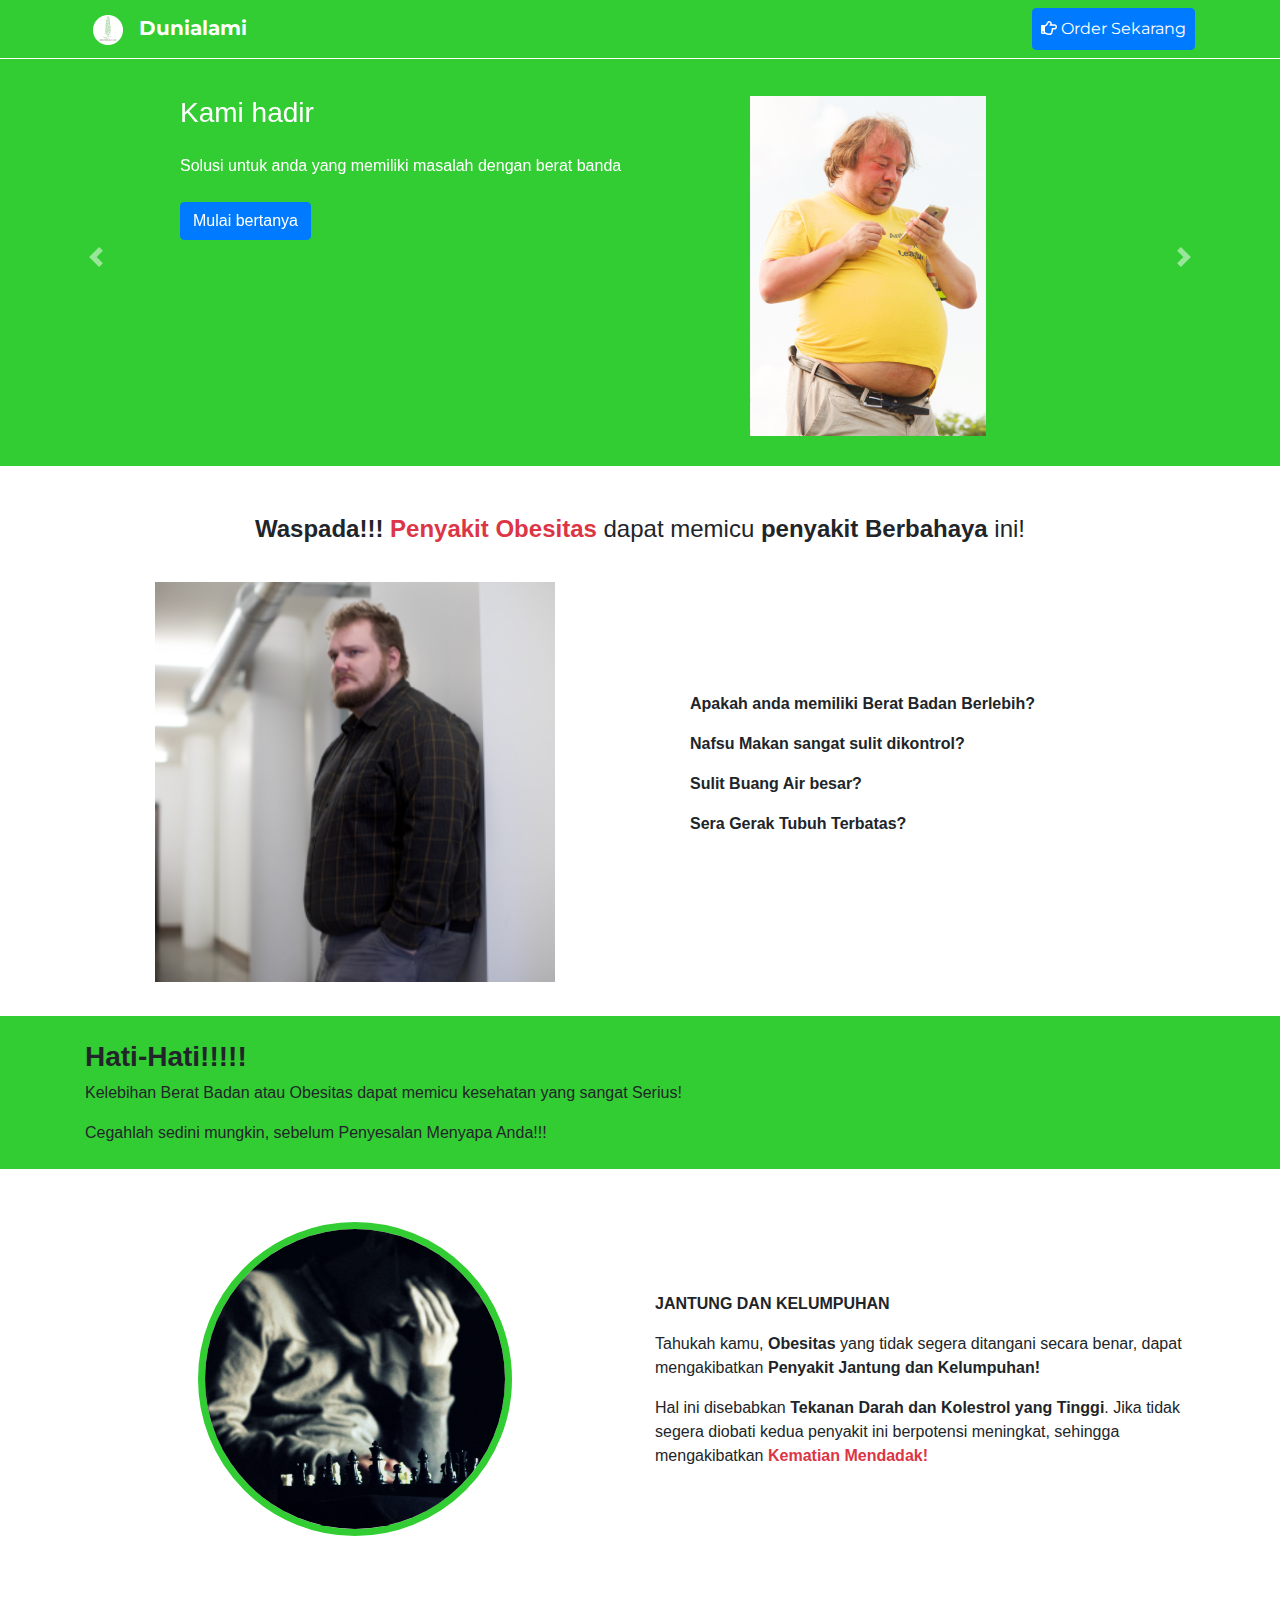
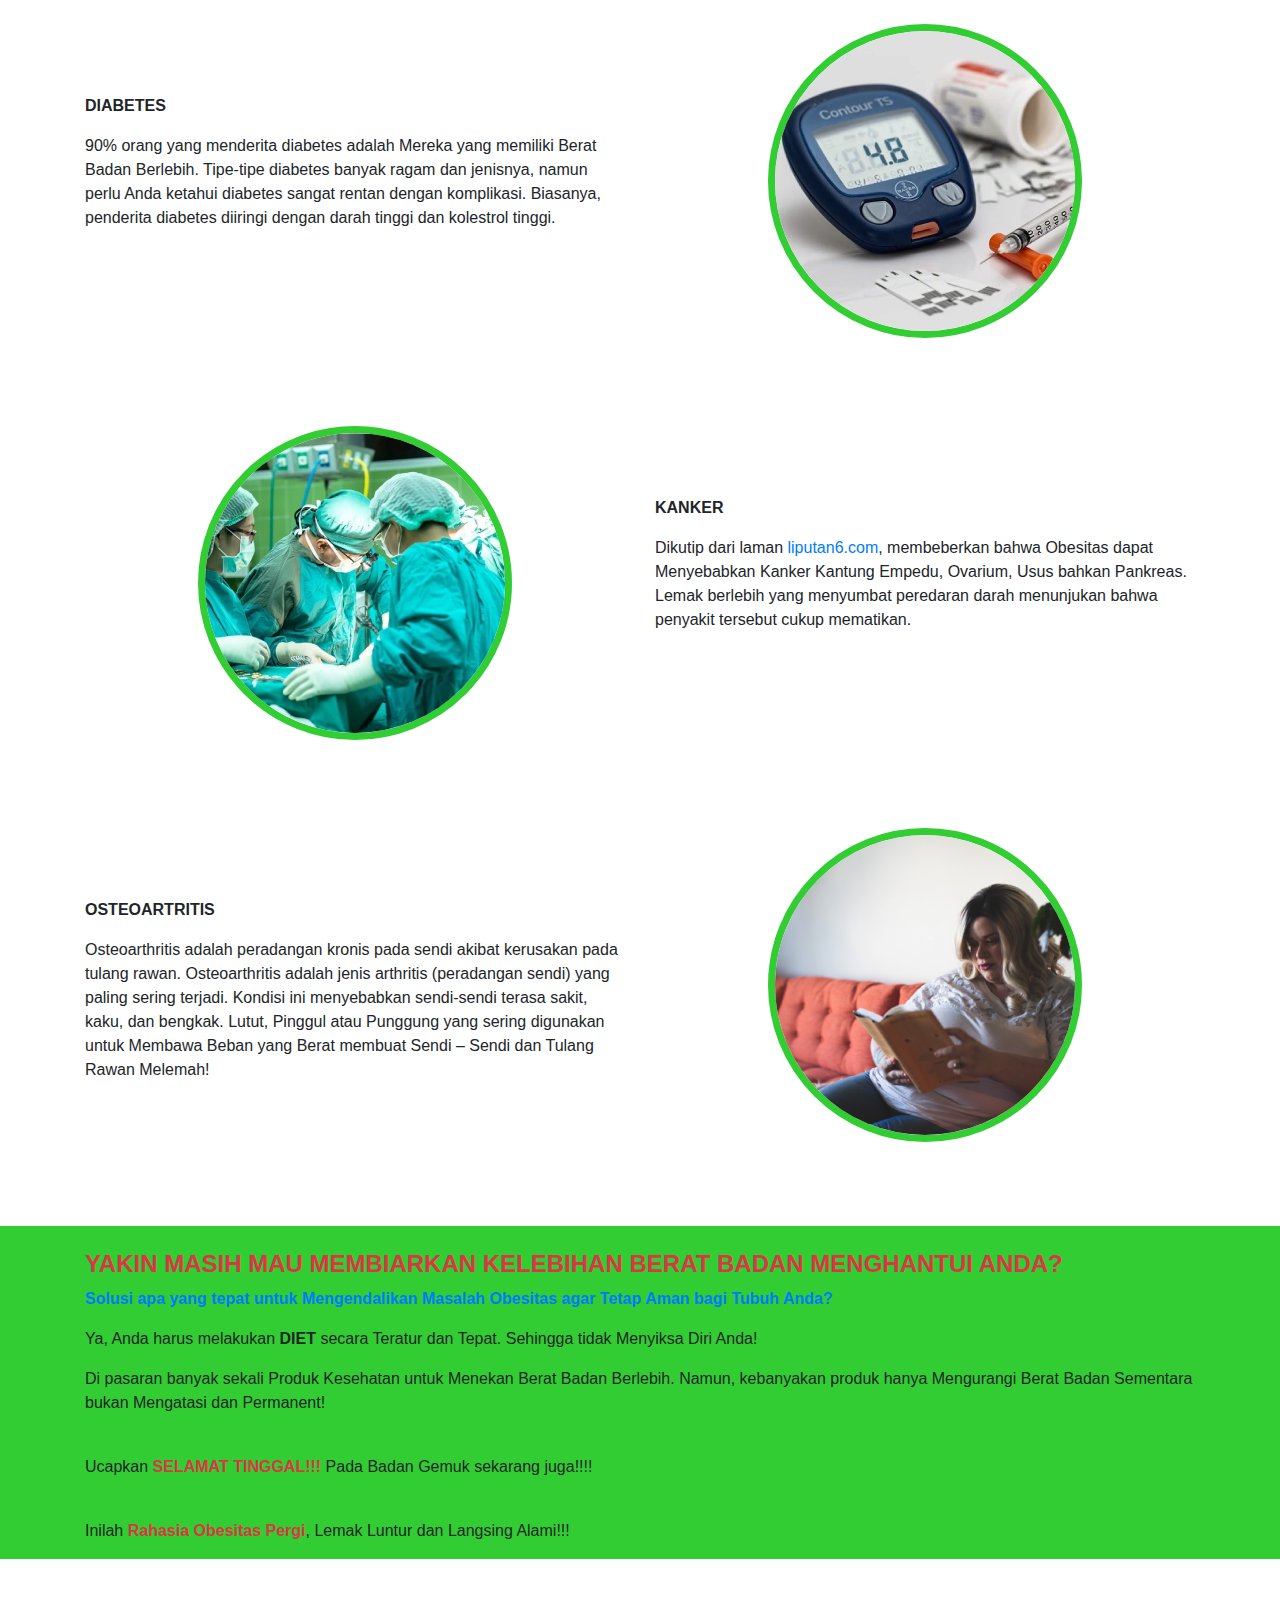
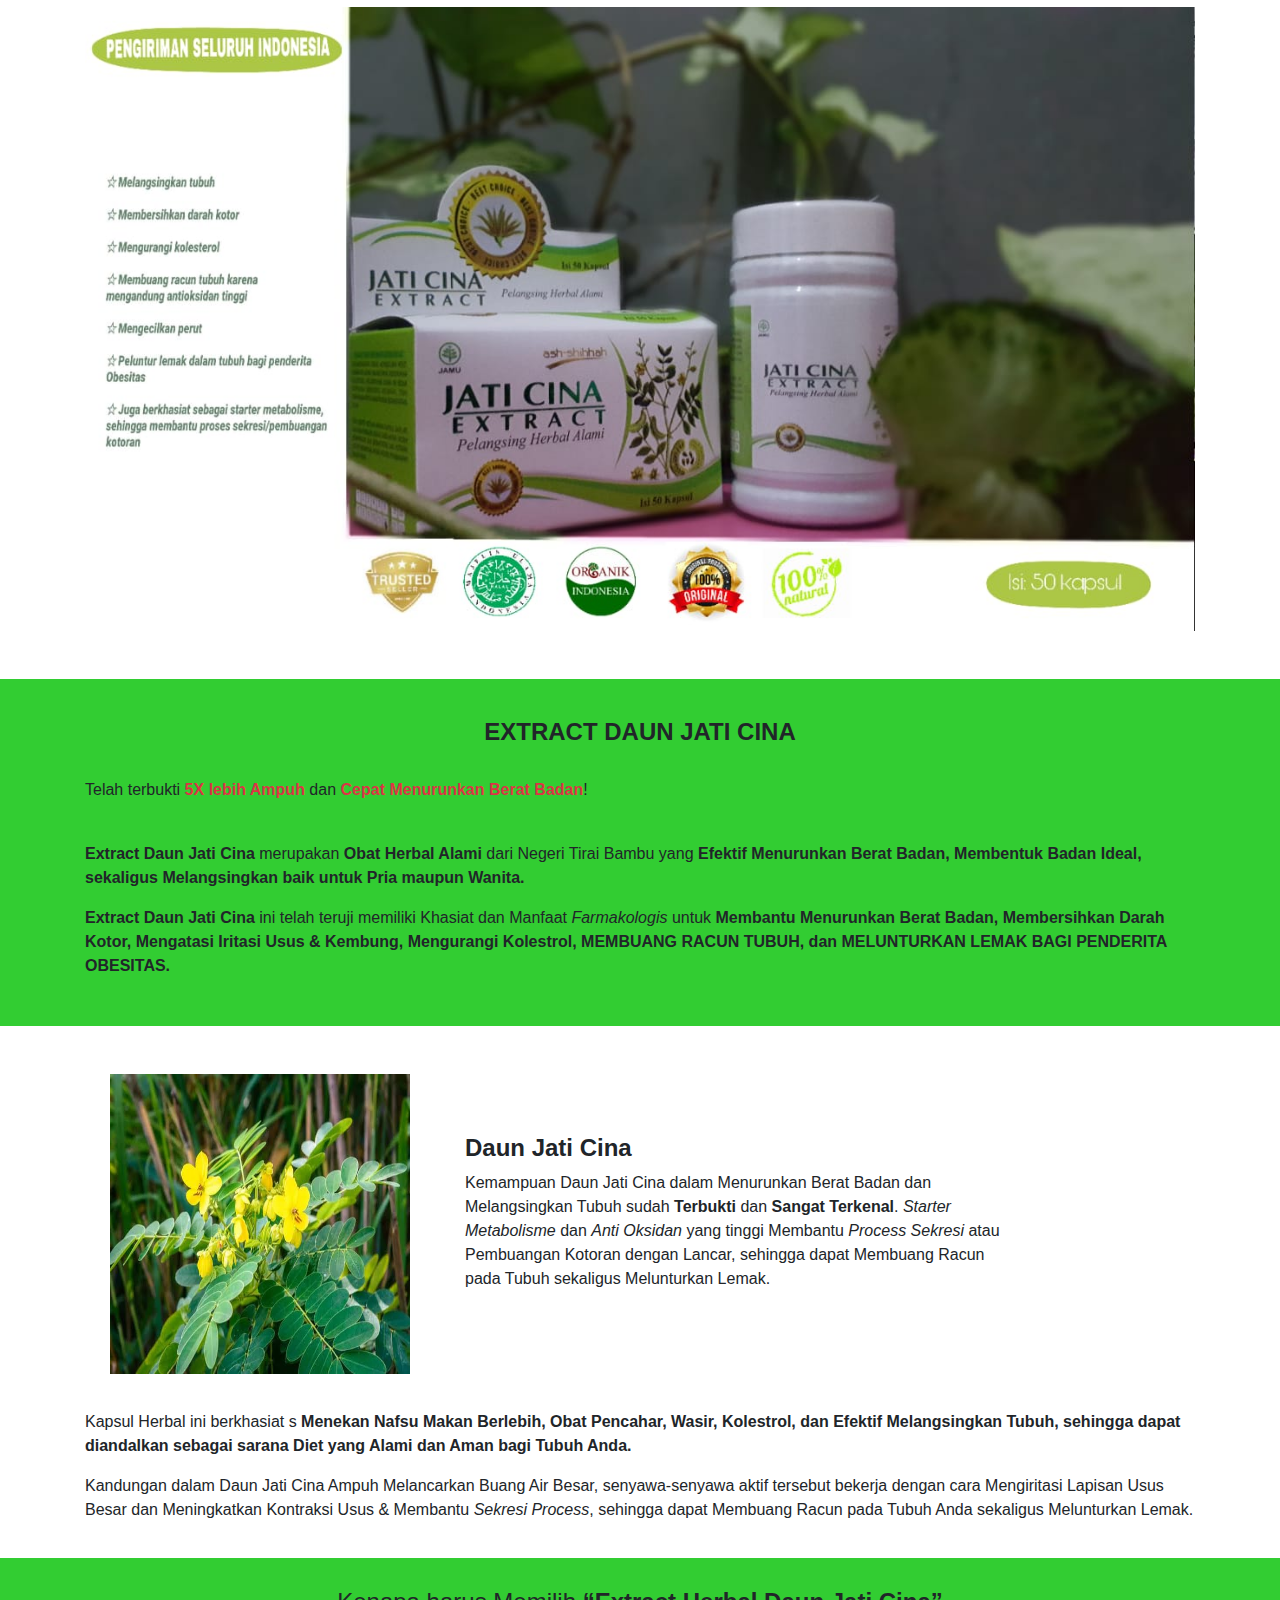
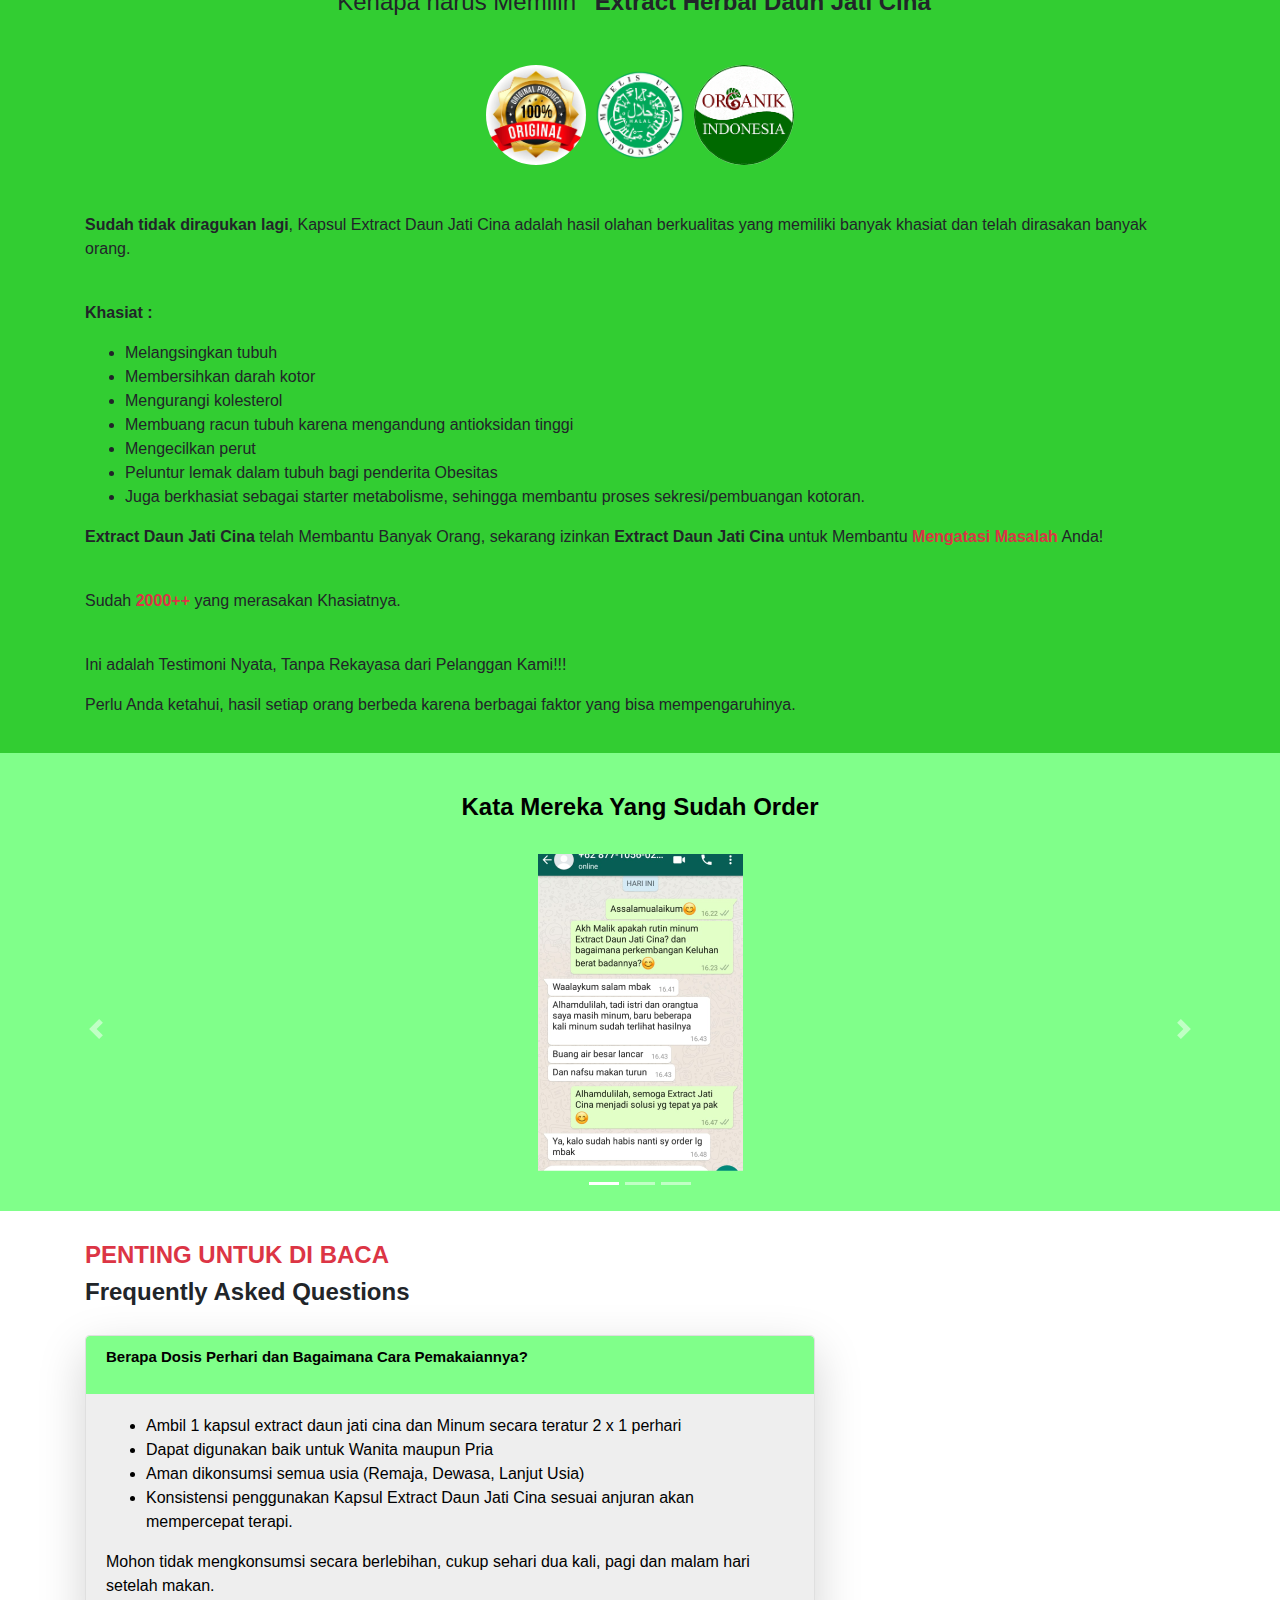
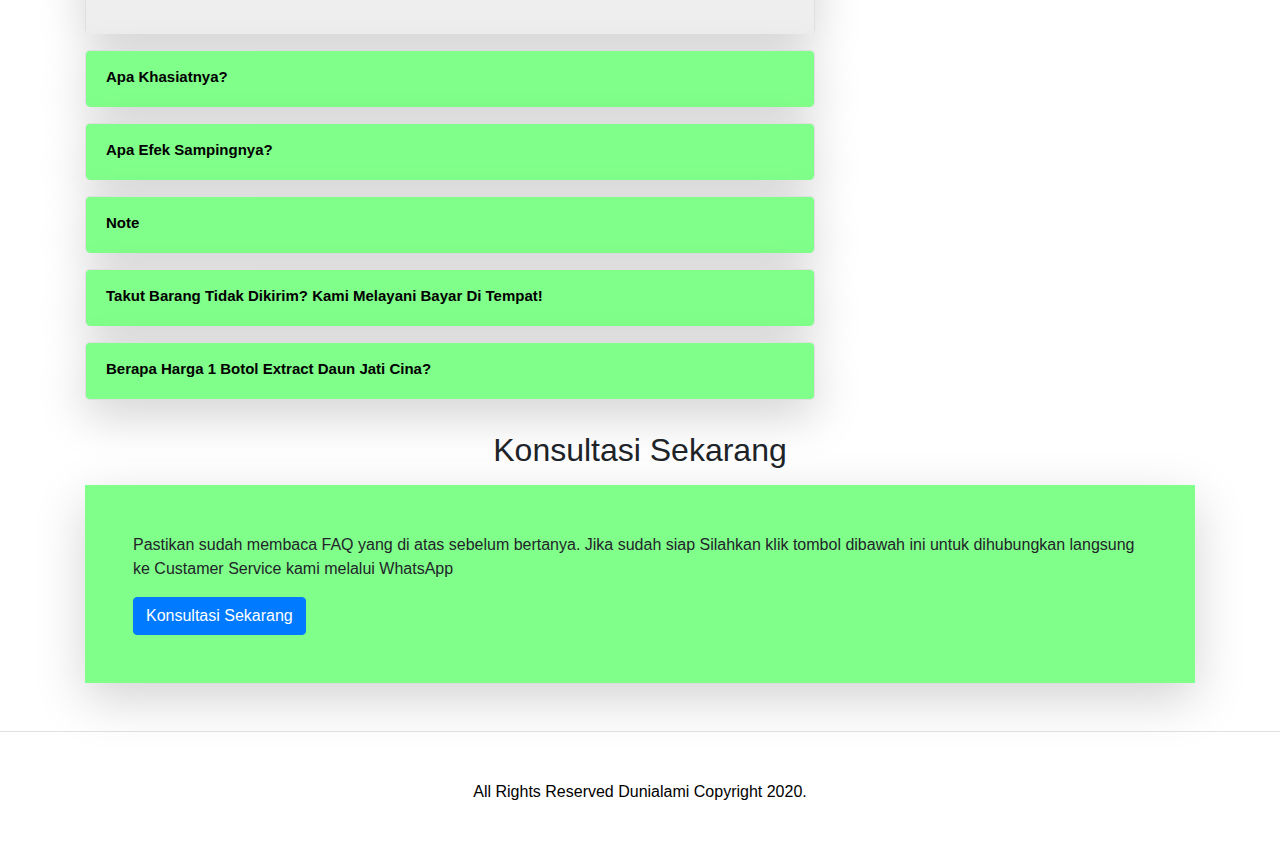
==== index.html @ a495c4b6 "Upload Pertama" ====
<!doctype html>
<html lang="en" id="home">

<head>
  <!-- Required meta tags -->
  <meta charset="utf-8">
  <meta name="viewport" content="width=device-width, initial-scale=1, shrink-to-fit=no">

  <!-- Bootstrap CSS -->
  <link rel="stylesheet" href="css/bootstrap.css">

  <!-- Font Awesome -->
  <link rel="stylesheet" href="css/all.css">

  <!-- Google Font -->
  <link href="https://fonts.googleapis.com/css?family=Lora:400,700|Montserrat:200,400,600&display=swap"
    rel="stylesheet">

  <!-- My CSS -->
  <link rel="stylesheet" href="css/style.css">

  <!-- Favicon -->
  <link rel="shortcut icon" href="img/logo.png">

  <title>Dunialami</title>
</head>

<body>

  <!-- Navbar -->

  <nav class="navbar navbar-expand-lg navbar-dark fixed-top">
    <div class="container">
      <a class="navbar-brand" href="#home">
        <img src="img/logo.png" alt="Logo Dunialami" loading="lazy">
        Dunialami
      </a>
      <button class="navbar-toggler" type="button" data-toggle="collapse" data-target="#navbarNavAltMarkup"
        aria-controls="navbarNavAltMarkup" aria-expanded="false" aria-label="Toggle navigation">
        <span class="navbar-toggler-icon"></span>
      </button>
      <div class="collapse navbar-collapse" id="navbarNavAltMarkup">
        <div class="navbar-nav ml-auto">
          <a href="https://pesan.link/orderdunialami" class="nav-link  text-white btn btn-primary "><i
              class="far fa-hand-point-right"></i>
            Order
            Sekarang</a>
        </div>
      </div>
    </div>
  </nav>
  <!-- Akhir Navbar -->


  <!-- Carousel -->
  <div id="carouselExampleControls" class="carousel banner  slide mt-5" data-ride="carousel">
    <div class="carousel-inner">
      <div class="container">
        <div class="carousel-item active">

          <div class="row pt-5 justify-content-center">
            <div class="col-9 col-sm-4 col-md-6 col-lg-5">
              <h3 class="mb-4">Kami hadir</h3>
              <p class="mb-4">Solusi untuk anda yang memiliki masalah dengan berat banda</p>
              <a href="https://pesan.link/tanyadunialami" class="btn btn-primary text-white">Mulai bertanya</a>
            </div>
            <div class="col-3 col-sm-6 col-md-4 col-lg-4 d-none d-sm-block offset-1">
              <img src="img/slideshow/1.png" class="img-fluid">
            </div>
          </div>

        </div>
        <div class="carousel-item">
          <div class="row pt-5 justify-content-center">
            <div class="col-9 col-sm-4 col-md-6 col-lg-5">
              <h3 class="mb-4">Jangan Khawatir</h3>
              <p class="mb-4">Untuk kalian yang mempunyai masalah dengan berat badan dan sulit buang air besar, langsung
                tanyakan kepada kami</p>
              <a href="https://pesan.link/tanyadunialami" class="btn btn-primary text-white">Mulai bertanya</a>
            </div>
            <div class="col-3 col-sm-6 col-md-4 col-lg-4 d-none d-sm-block offset-1">
              <img src="img/slideshow/2.png" class="img-fluid">
            </div>
          </div>
        </div>
      </div>
    </div>
    <a class="carousel-control-prev" href="#carouselExampleControls" role="button" data-slide="prev">
      <span class="carousel-control-prev-icon" aria-hidden="true"></span>
      <span class="sr-only">Previous</span>
    </a>
    <a class="carousel-control-next" href="#carouselExampleControls" role="button" data-slide="next">
      <span class="carousel-control-next-icon" aria-hidden="true"></span>
      <span class="sr-only">Next</span>
    </a>
  </div>
  <!-- Akhir Carousel -->

  <div class="container justify-content-center mt-4">
    <div class="row">
      <div class="col-lg-12">
        <div class="peringatan">
          <h4 class="text-center judul-peringatan">
            <span class="font-weight-bold">Waspada!!!</span> <span class="font-weight-bold text-danger">Penyakit
              Obesitas</span> dapat memicu <span class="font-weight-bold">penyakit
              Berbahaya</span> ini!
          </h4>
        </div>
      </div>
    </div>
  </div>

  <!-- about -->
  <section class="about" id="about">
    <div class="container">
      <div class="row">
        <div class="logoMaestro col-12 col-lg-6 col-md-12 ">
          <p class="text-center">
            <img src="img/obesitas.png" height="150px" width="150px" class="img-fluid mx-auto" alt="Obesitas">
          </p>
        </div>
        <div class="col col-xl-6 col-lg-6  penjelasan ">
          <p class="">Apakah anda memiliki Berat Badan Berlebih?</p>
          <p>Nafsu Makan sangat sulit dikontrol?</p>
          <p>Sulit Buang Air besar?</p>
          <p>Sera Gerak Tubuh Terbatas?</p>
        </div>
      </div>
    </div>
  </section>

  <section class="perhatian">
    <div class="container mt-5">
      <div class="row">
        <div class="col">
          <h3 class="font-weight-bold isi-perhatian mt-4">Hati-Hati!!!!!</h3>
          <p>Kelebihan Berat Badan atau Obesitas dapat memicu kesehatan yang sangat Serius!</p>
          <p class="mb-4">Cegahlah sedini mungkin, sebelum Penyesalan Menyapa Anda!!!</p>
        </div>
      </div>
    </div>
  </section>


  <section class="services py-lg-5">
    <div id="" class="jreview"></div>
    <div class="container py-5">
      <div class="row ">
        <div class="col-lg-6">
          <p class="img-jantung">
            <img class="rounded-circle jantung" src="img/jantung.png" alt="Penyakit jantung">
          </p>
        </div>
        <div class="col-lg-6 w3pvt-serv-left">
          <div class="isi-jantung">
            <p class="font-weight-bold ">JANTUNG DAN KELUMPUHAN</p>
            <p>
              Tahukah kamu, <span class="font-weight-bold">Obesitas</span> yang tidak segera ditangani secara benar,
              dapat
              mengakibatkan <span class="font-weight-bold">Penyakit Jantung dan Kelumpuhan!</span>
            </p>
            <p>
              Hal ini disebabkan <span class="font-weight-bold">Tekanan Darah dan Kolestrol yang Tinggi</span>. Jika
              tidak
              segera diobati kedua penyakit ini berpotensi meningkat, sehingga mengakibatkan <span
                class="font-weight-bold text-danger">Kematian Mendadak!</span>
            </p>
          </div>
        </div>
      </div>
      <div class="row flex-row-reverse  my-4 py-lg-5 diabetes ">
        <div class="col-lg-6">
          <p class="img-diabetes">
            <img class="rounded-circle jantung" src="img/diabetes.png" alt="Penyakit jantung">
          </p>
        </div>
        <div class="col-lg-6 w3pvt-service-middle">
          <div class="isi-diabetes">
            <p class="font-weight-bold ">DIABETES</p>
            <p>
              90% orang yang menderita diabetes adalah Mereka yang memiliki Berat Badan Berlebih. Tipe-tipe diabetes
              banyak ragam dan jenisnya, namun perlu Anda ketahui diabetes sangat rentan dengan komplikasi. Biasanya,
              penderita diabetes diiringi dengan darah tinggi dan kolestrol tinggi.
            </p>
          </div>
        </div>
      </div>

      <div class="row ">
        <div class="col-lg-6">
          <p class="img-kanker">
            <img class="rounded-circle jantung" src="img/kanker.png" alt="Penyakit jantung">
          </p>
        </div>
        <div class="col-lg-6 w3pvt-serv-left">
          <div class="isi-kanker">
            <p class="font-weight-bold ">KANKER</p>
            <p>
              Dikutip dari laman <span class="text-primary">liputan6.com</span>, membeberkan bahwa Obesitas dapat
              Menyebabkan Kanker Kantung Empedu,
              Ovarium, Usus bahkan Pankreas. Lemak berlebih yang menyumbat peredaran darah menunjukan bahwa penyakit
              tersebut cukup mematikan.
            </p>
          </div>
        </div>
      </div>
      <div class="row flex-row-reverse  my-4 py-lg-5 diabetes ">
        <div class="col-lg-6">
          <p class="text-center">
            <img class="rounded-circle jantung" src="img/obesitas2.png" alt="Penyakit jantung">
          </p>
        </div>
        <div class="col-lg-6 w3pvt-service-middle">
          <div class="isi-diabetes">
            <p class="font-weight-bold ">OSTEOARTRITIS</p>
            <p>
              Osteoarthritis adalah peradangan kronis pada sendi akibat kerusakan pada tulang rawan. Osteoarthritis
              adalah jenis arthritis (peradangan sendi) yang paling sering terjadi. Kondisi ini menyebabkan sendi-sendi
              terasa sakit, kaku, dan bengkak. Lutut, Pinggul atau Punggung yang sering digunakan untuk Membawa Beban
              yang Berat membuat Sendi – Sendi dan Tulang Rawan Melemah!
            </p>
          </div>
        </div>
      </div>

    </div>
  </section>

  <section class="yakin">
    <div class="container">
      <div class="row">
        <div class="col-lg-12">
          <h4 class="font-weight-bold text-danger pt-4 ">
            YAKIN MASIH MAU MEMBIARKAN KELEBIHAN BERAT BADAN MENGHANTUI ANDA?
          </h4>
          <p class="font-weight-bold text-primary ">
            Solusi apa yang tepat untuk Mengendalikan Masalah Obesitas agar Tetap Aman bagi Tubuh Anda?
          </p>
          <p>
            Ya, Anda harus melakukan <span class="font-weight-bold"> DIET</span> secara Teratur dan Tepat. Sehingga
            tidak Menyiksa Diri Anda!
          </p>
          <p>
            Di pasaran banyak sekali Produk Kesehatan untuk Menekan Berat Badan Berlebih. Namun, kebanyakan produk hanya
            Mengurangi Berat Badan Sementara bukan Mengatasi dan Permanent!
          </p>
          <br>
          <p>
            Ucapkan <span class="font-weight-bold text-danger ">SELAMAT TINGGAL!!!</span> Pada Badan Gemuk sekarang
            juga!!!!
          </p>
          <br>
          <p>
            Inilah <span class="font-weight-bold text-danger ">Rahasia Obesitas Pergi</span>, Lemak Luntur dan Langsing
            Alami!!!
          </p>
        </div>
      </div>
    </div>
    </div>
    </div>
  </section>

  <div class="container mt-5">
    <div class="row ">
      <div class="col-lg-12 justify-content-center">
        <img class="img-fluid" src="img/foto produk.jpeg" alt="Obat ">
      </div>
    </div>
  </div>
  </div>
  <!-- Akhir About -->

  <!-- Program -->

  <section class="slide-wrapper yakin mt-5" id="program">
    <div class="container pt-4 ">
      <div id="program" class="jbenefit"></div>
      <h4 class="text-center font-weight-bold">EXTRACT DAUN JATI CINA</h4>
      <br>
      <p>
        Telah terbukti <span class="font-weight-bold text-danger">5X lebih Ampuh</span> dan <span
          class="font-weight-bold text-danger">Cepat Menurunkan Berat Badan</span>!
      </p>
      <br>
      <p>
        <span class="font-weight-bold">Extract Daun Jati Cina </span> merupakan <span class="font-weight-bold">Obat
          Herbal Alami</span> dari Negeri Tirai Bambu yang <span class="font-weight-bold">Efektif Menurunkan Berat
          Badan, Membentuk Badan Ideal, sekaligus Melangsingkan baik untuk Pria maupun Wanita. </span>
      </p>
      <p class="pb-5">
        <span class="font-weight-bold">Extract Daun Jati Cina </span> ini telah teruji memiliki Khasiat dan Manfaat
        <span class="font-italic">Farmakologis</span> untuk <span class="font-weight-bold">Membantu Menurunkan Berat
          Badan, Membersihkan Darah Kotor, Mengatasi Iritasi Usus & Kembung, Mengurangi Kolestrol, MEMBUANG RACUN TUBUH,
          dan MELUNTURKAN LEMAK BAGI PENDERITA OBESITAS.</span>
      </p>
    </div>
  </section>

  <div class="container mt-5">
    <div class="row ">
      <div class="col-lg-4">
        <p class="image-cina">
          <img class="" src="img/dauncina.jpg" width="300px" height="300px" alt="Daun Jarti Cina ">
        </p>
      </div>
      <div class="col-lg-6 w3pvt-serv-left">
        <div class="dauncina">
          <h4 class="font-weight-bold">Daun Jati Cina</h4>
          <p>
            Kemampuan Daun Jati Cina dalam Menurunkan Berat Badan dan Melangsingkan Tubuh sudah <span
              class="font-weight-bold">Terbukti</span> dan <span class="font-weight-bold">Sangat
              Terkenal</span>. <span class="font-italic"> Starter Metabolisme</span> dan <span class="font-italic">Anti
              Oksidan</span> yang tinggi Membantu <span class="font-italic">Process Sekresi</span> atau Pembuangan
            Kotoran
            dengan Lancar, sehingga dapat Membuang Racun pada Tubuh sekaligus Melunturkan Lemak.
          </p>
        </div>
      </div>
    </div>
  </div>

  <div class="container daun-cina2">
    <div class="row">
      <div class="col-lg-12">
        <p>
          Kapsul Herbal ini berkhasiat s<span class="font-weight-bold"> Menekan Nafsu Makan Berlebih, Obat Pencahar,
            Wasir, Kolestrol, dan Efektif Melangsingkan Tubuh, sehingga dapat diandalkan sebagai sarana Diet yang Alami
            dan Aman bagi Tubuh Anda.</span>
        </p>
        <p>
          Kandungan dalam Daun Jati Cina Ampuh Melancarkan Buang Air Besar, senyawa-senyawa aktif tersebut bekerja
          dengan cara Mengiritasi Lapisan Usus Besar dan Meningkatkan Kontraksi Usus & Membantu <span
            class="font-italic">Sekresi Process</span>, sehingga dapat Membuang Racun pada Tubuh Anda sekaligus
          Melunturkan Lemak.
        </p>
      </div>
    </div>
  </div>

  <section class="alasan">
    <div class="container">
      <div class="row">
        <div class="col-lg-12">
          <h4 class="text-center">
            Kenapa harus Memilih <span class="font-weight-bold">“Extract Herbal Daun Jati
              Cina”</span>
          </h4>
          <div class="log justify-content-center text-center mt-5 mb-5">
            <img width="100px" height="100px" class="rounded-circle" src="img/logo-original.png" alt="Logo">
            <img width="100px" height="100px" class="rounded-circle" src="img/logo22.png" alt="Logo">
            <img width="100px" height="100px" class="rounded-circle" src="img/logo3.png" alt="logo">
          </div>
          <p>
            <span class="font-weight-bold">Sudah tidak diragukan lagi</span>, Kapsul Extract Daun Jati Cina adalah hasil
            olahan berkualitas yang memiliki banyak khasiat dan telah dirasakan banyak orang.
          </p>
          <br>
          <p class="font-weight-bold">Khasiat :</p>
          <ul>
            <li>Melangsingkan tubuh</li>
            <li>Membersihkan darah kotor</li>
            <li>Mengurangi kolesterol</li>
            <li>Membuang racun tubuh karena mengandung antioksidan tinggi</li>
            <li>Mengecilkan perut</li>
            <li>Peluntur lemak dalam tubuh bagi penderita Obesitas</li>
            <li>Juga berkhasiat sebagai starter metabolisme, sehingga membantu proses sekresi/pembuangan kotoran.</li>
          </ul>
          <p>
            <span class="font-weight-bold">Extract Daun Jati Cina</span> telah Membantu Banyak Orang, sekarang izinkan
            <span class="font-weight-bold">Extract Daun Jati Cina</span> untuk Membantu <span
              class="font-weight-bold text-danger">Mengatasi Masalah</span> Anda!
          </p>
          <br>
          <p>Sudah <span class="font-weight-bold text-danger">2000++</span> yang merasakan Khasiatnya. </p>
          <br>
          <p>Ini adalah Testimoni Nyata, Tanpa Rekayasa dari Pelanggan Kami!!!</p>
          <p>Perlu Anda ketahui, hasil setiap orang berbeda karena berbagai faktor yang bisa mempengaruhinya.</p>
        </div>
      </div>
    </div>
  </section>

  <!-- Testimoni -->
  <section class="testimoni pt-3 pb-3">
    <div class="container">
      <div class="row">
        <div class="col-lg-12">
          <h4 class="font-weight-bold mt-4 text-center">Kata Mereka Yang Sudah Order</h4>
        </div>
      </div>
    </div>
  </section>
  <div id="carouselExampleIndicators" class="carousel testimoni slide " data-ride="carousel">
    <ol class="carousel-indicators">
      <li data-target="#carouselExampleIndicators" data-slide-to="0" class="active"></li>
      <li data-target="#carouselExampleIndicators" data-slide-to="1"></li>
      <li data-target="#carouselExampleIndicators" data-slide-to="2"></li>
    </ol>
    <div class="carousel-inner">
      <div class="container">
        <div class="carousel-item active">

          <div class="row pt-2 justify-content-center">
            <div class="col-12 ">
              <p class="text-center pb-4">
                <img src="img/testimoni1.png" class="img-fluid">
              </p>
            </div>
          </div>

        </div>

        <div class="carousel-item">
          <div class="row pt-2 justify-content-center">
            <div class="col-12 ">
              <p class="text-center pb-4">
                <img src="img/testimoni2.png" class="img-fluid">
              </p>
            </div>
          </div>
        </div>

        <div class="carousel-item">
          <div class="row pt-2 justify-content-center">
            <div class="col-12 ">
              <p class="text-center pb-4">
                <img src="img/testimoni3.png" class="img-fluid">
              </p>
            </div>
          </div>
        </div>

      </div>
    </div>
    <a class="carousel-control-prev" href="#carouselExampleIndicators" role="button" data-slide="prev">
      <span class="carousel-control-prev-icon" aria-hidden="true"></span>
      <span class="sr-only">Previous</span>
    </a>
    <a class="carousel-control-next" href="#carouselExampleIndicators" role="button" data-slide="next">
      <span class="carousel-control-next-icon" aria-hidden="true"></span>
      <span class="sr-only">Next</span>
    </a>
  </div>
  <!-- Akhir Testimoni -->

  <div class="container faq">
    <div class="row">
      <div class="col">
        <h4 class="font-weight-bold text-danger">PENTING UNTUK DI BACA</h4>
        <h4 class="font-weight-bold">Frequently Asked Questions</h4>
      </div>
    </div>
  </div>
  <div class="container isi-faq ">
    <div class="row">
      <div class="col-12 col-lg-8 ">
        <div class="accordion" id="accordion">
          <div class="card mb-3 rounded-lg shadow-lg">
            <div class="card-header ">
              <h5>
                <a href="#collapse1" data-toggle="collapse">
                  <!-- #80ff8a -->
                  <p>Berapa Dosis Perhari dan Bagaimana Cara Pemakaiannya?</p>
                </a>
              </h5>
            </div>

            <div id="collapse1" class="collapse show" data-parent="#accordion">
              <div class="card-body">
                <ul>
                  <li>Ambil 1 kapsul extract daun jati cina dan Minum secara teratur 2 x 1 perhari</li>
                  <li>Dapat digunakan baik untuk Wanita maupun Pria</li>
                  <li>Aman dikonsumsi semua usia (Remaja, Dewasa, Lanjut Usia)</li>
                  <li>Konsistensi penggunakan Kapsul Extract Daun Jati Cina sesuai anjuran akan mempercepat terapi.
                  </li>
                </ul>
                <p>Mohon tidak mengkonsumsi secara berlebihan, cukup sehari dua kali, pagi dan malam hari setelah
                  makan.
                </p>
              </div>
            </div>
          </div>

          <div class="card mb-3 rounded-lg shadow-lg">
            <div class="card-header">
              <h5>
                <a href="#collapse2" data-toggle="collapse">
                  Apa Khasiatnya?
                </a>
              </h5>
            </div>

            <div id="collapse2" class="collapse" data-parent="#accordion">
              <div class="card-body">
                <ul>
                  <li>Melangsingkan tubuh</li>
                  <li>Membersihkan darah kotor</li>
                  <li>Mengurangi kolesterol</li>
                  <li>Membuang racun tubuh karena mengandung antioksidan tinggi</li>
                  <li>Mengecilkan perut</li>
                  <li>Peluntur lemak dalam tubuh bagi penderita Obesitas</li>
                  <li>Juga berkhasiat sebagai starter metabolisme, sehingga membantu proses sekresi/pembuangan kotoran
                  </li>
                </ul>
              </div>
            </div>
          </div>
          <div class="card mb-3 rounded-lg shadow-lg">
            <div class="card-header">
              <h5>
                <a href="#collapse3" data-toggle="collapse">
                  Apa Efek Sampingnya?
                </a>
              </h5>
            </div>

            <div id="collapse3" class="collapse" data-parent="#accordion">
              <div class="card-body">
                <ul>
                  <li>Biasanya pada 2-3 hari pertama akan merasa mulas dan BAB 3xsehari (proses ini disebut proses
                    DETOXINASI -- sering tidaknya BAB tergantung pola makan kita sehari-hari).</li>
                  <li>Tubuh terasa segar, buang air besar lancar, mudah berkeringat, dan kotoran sedikit berminyak,
                    akibat peluruhan lemak dalam tubuh.</li>
                </ul>
              </div>
            </div>
          </div>

          <div class="card mb-3 rounded-lg shadow-lg">
            <div class="card-header">
              <h5>
                <a href="#collapse4" data-toggle="collapse">
                  Note
                </a>
              </h5>
            </div>

            <div id="collapse4" class="collapse" data-parent="#accordion">
              <div class="card-body">
                <ul>
                  <li>Apabila menderita gangguan pencernaan cukup dikonsumsi 2 hari sekali.</li>
                  <li>Apabila anda mengalami BAB yang berlebihan, sebaiknya hentikan atau kurangi dosis pemakaian.
                  </li>
                </ul>
              </div>
            </div>
          </div>

          <div class="card mb-3 rounded-lg shadow-lg">
            <div class="card-header">
              <h5>
                <a href="#collapse5" data-toggle="collapse">
                  Takut Barang Tidak Dikirim? Kami Melayani Bayar Di Tempat!
                </a>
              </h5>
            </div>

            <div id="collapse5" class="collapse" data-parent="#accordion">
              <div class="card-body">
                <p>
                  Tidak Perlu Khawatir PESAN ONLINE. Barang Datang Baru Bayar (C.O.D) Status Pengiriman dapat Anda Cek
                  setiap saat melalui website jasa pengiriman JnT, TIKI, JNE, dan POS. Nomor Resi Pengiriman barang
                  akan dikirim via WhatsApp kepada Anda.
                </p>
              </div>
            </div>
          </div>

          <div class="card mb-3 rounded-lg shadow-lg">
            <div class="card-header">
              <h5>
                <a href="#collapse6" data-toggle="collapse">
                  Berapa Harga 1 Botol Extract Daun Jati Cina?
                </a>
              </h5>
            </div>

            <div id="collapse6" class="collapse" data-parent="#accordion">
              <div class="card-body">
                <p>Harga 1 botol Exract Daun Jati Cina Original <s class="text-danger">Rp. 170.000</s></p>
                <p>DAPATKAN HARGA SPECIAL PROMO BULAN JULI</p>
                <p>1 Botol Hanya 120.000 </p>
                <p>Yup Benar sekali! Hanya dengan Rp. 120.000 Anda sudah mendapatkan free Konsultasi dengan Team Ahli
                  kami. Jangan sampai Lewatkan Promo Bulan ini!</p>
              </div>
            </div>
          </div>

        </div>

      </div>
    </div>

  </div>


  <!-- Frequently Asked Questions -->

  <!-- gabung -->
  <section class="slide-wrapper" id="gabung">
    <div id="gabung" class="jbenefit"></div>
    <h2 class="text-center mb-3">Konsultasi Sekarang</h2>

    <div class="container ">
      <div class="row justify-content-center">
        <div class="col-12">
          <div class=" p-5 mb-5 shadow-lg isi-gabung">
            <p>Pastikan sudah membaca FAQ yang di atas sebelum bertanya. Jika sudah
              siap Silahkan klik tombol dibawah ini untuk dihubungkan langsung ke Custamer Service kami melalui
              WhatsApp
            </p>
            <a href="https://pesan.link/628161340993" class="btn btn-primary">Konsultasi Sekarang</a>
          </div>
        </div>
      </div>
    </div>

    </div>
    </div>
  </section>

  <!-- Akhr Gabung -->



  <!-- Footer -->
  <footer class="border-top p-5">
    <div class="container">
      <div class="row">
        <div class="col-lg-12 text-center">
          <p style="color: black;">All Rights Reserved Dunialami Copyright 2020.</p>
        </div>
      </div>
    </div>
    </div>
  </footer>
  <!-- Akhir Footer -->






  <!-- Optional JavaScript -->
  <!-- jQuery first, then Popper.js, then Bootstrap JS -->
  <script src="js/jquery-3.4.1.min.js"></script>
  <script src="js/popper.min.js"></script>
  <script src="js/bootstrap.js"></script>
  <script src="js/all.js"></script>
</body>

</html>
---- css/style.css ----
.navbar {
    background-color: #32CD32;
    border-bottom: 1px solid #fff;
    font-family: 'Montserrat';
    font-size: 32px;
  }

  .nav-item {
    margin-right: 24px;
    font-weight: 200;
  }

  .nav-link {
    margin-top: 15px;
  }


  .nav-link span {
    color: rgb(141, 98, 241);
    font-weight: 600;
  }

  /* Carousel */
  .banner {
    background-color: #32CD32;
    color: white;
    padding-bottom: 30px;
  }

  .carousel h1 {
    font-family: 'Lora';
  }

  .carousel p {
    font-weight: 200;
  }


  .features h3,
  .designer h3,
  .similar-product h3,
  .cart-header h3,
  .checkout-modal-success h3 {
    font-family: 'Lora';
    color: #1B2690;
    font-weight: bold;
  }

  .features p,
  .designer p,
  footer p,
  .similar-product p,
  .cart-header p,
  .checkout-modal-success p {
    font-weight: 200;
    color: #B7B7B7;
  }

  .figure h5 {
    color: #171717;
  }

  .figure-img {
    position: relative;
  }

  .figure-img a {
    position: absolute;
    top: 0;
    left: 0;
    right: 0;
    bottom: 8px;
    background-color: rgba(0, 0, 0, 0.7);
    opacity: 0;
    transition: opacity 0.3s;
  }

  .figure-img:hover a {
    opacity: 1;
  }

  /* about */

  .logoMaestro img {
    width: 400px;
    margin-top: 30px;
  }

  /* Tim pelatih */
  .caption ul li {
    width: 30px;
    height: 30px;
    display: inline-block;
    margin: 0px 3px;
    -webkit-border-radius: 50%;
    -o-border-radius: 50%;
    -ms-border-radius: 50%;
    -moz-border-radius: 50%;
    border-radius: 50%;
    transition: 0.5s all;
    -webkit-transition: 0.5s all;
    -moz-transition: 0.5s all;
    -o-transition: 0.5s all;
    -ms-transition: 0.5s all;
  }

  .caption ul li:hover {
    opacity: .8;
    transition: 0.5s all;
    -webkit-transition: 0.5s all;
    -moz-transition: 0.5s all;
    -o-transition: 0.5s all;
    -ms-transition: 0.5s all;
  }

  .caption ul li span {
    color: #fff;
    font-size: 12px;
    line-height: 30px;
  }

  .caption ul li.f1 {
    background: #3b5998;
  }

  .caption ul li.f2 {
    background: #00aced;
  }

  .caption ul li.f3 {
    background: #F44336;
  }

  .clients-wthree-grids {
    padding-top: 7em;
  }

  /*Akhir tim pelatih*/

  /* Program */
  .program {
    margin-bottom: 20px;
    border: 2px dotted transparent;
    padding: 20px 0;
    transition: all 1s;
    -moz-transition: all 1s;
    -webkit-transition: all 1s;
    -o-transition: all 1s;
    background: #eee;
  }

  .program:hover {
    border: 2px dotted #1c1d22;
    transition: all 1s;
    -moz-transition: all 1s;
    -webkit-transition: all 1s;
    -o-transition: all 1s;
    background: #fff;
  }

  /* Akhir Program */

  /* Benefit */

  .services {
    margin-top: -110px;
  }

  .btn-wthree-service {
    border: 1px solid #000;
    color: #000;
  }

  .w3pvt-serv-left h4,
  .w3pvt-service-middle h4,
  h3.main-title-w3pvt {
    font-weight: 400;
    text-transform: capitalize;

  }

  span.wthree-line {
    width: 46%;
    height: 2px;
    background: #02c;
    display: inline-block;
  }


  .wthree-inner-sec.services-bg {
    background: rgba(255, 255, 255, 0.12);
  }

  .services-box {
    margin-bottom: 20px;
    border: 2px dotted transparent;
    padding: 20px 0;
    transition: all 1s;
    -moz-transition: all 1s;
    -webkit-transition: all 1s;
    -o-transition: all 1s;
    background: #eee;
  }

  .services-box:hover {
    border: 2px dotted #1c1d22;
    transition: all 1s;
    -moz-transition: all 1s;
    -webkit-transition: all 1s;
    -o-transition: all 1s;
    background: #fff;
  }

  .services-box:hover span {
    background: transparent;
    border-radius: 100px;
    color: #02c;
  }

  .icon span {
    width: 70px;
    height: 70px;
    color: #db35b6;
    border-radius: 50%;
    line-height: 70px;
    text-align: center;
    font-size: 26px;
    transition: all 1s;
    -moz-transition: all 1s;
    -webkit-transition: all 1s;
    -o-transition: all 1s;
  }

  .service-content {
    margin-left: 1em;
  }

  .service-content h4,
  .service-content h2 {
    font-size: 20px;
    font-weight: 600;
    line-height: 35px;
    margin-bottom: 0.5em;
  }

  .service-txt h5 {
    text-transform: capitalize;
    font-size: 2.5em;
    color: #000;
    letter-spacing: 1px;
    font-weight: 300;
    line-height: 1.5;
  }

  .service-txt h5 span {
    background: #db35b6;
    font-weight: 600;
    color: #fff;
    padding: 0 4px;
  }

  .jreview {
    height: 67px;
  }

  /* Benefit */

  /* review */
  .preview img {
    border: 7px solid #a6a7aa;
    width: 70px;
  }

  .preview {
    width: 230px;
    height: 330px;
    border-radius: 10px;
    background-color: #eee;
  }

  .preview,
  .isireview {
    margin-top: 15px;
    font-size: 15px;
    padding: 5px;
  }


  /* Akhir review */

  /* faq */

  .faq {
    background-image: url(../img/faq.png);
    background-repeat: no-repeat;
    background-size: 800px;
    background-position-y: 80px;
  }

  a {
    font-size: 15px;
    color: black;
    font-weight: bold;
  }

  .card-header {
    background-color: #80ff8a;
  }


  a:hover {
    color: white;
    text-decoration: none;
  }

  .bfaq {
    background-color: #80ff8a;
  }

  .card-body {
    background-color: #eee;
    color: black;
  }

  /* Akhir faq */

  /* gabung */

  .jgabung {
    height: 85px;
  }

  .bg-services {
    background: url(../img/gabung2.png) no-repeat;
    background-size: cover;
  }

  .w3pvt-title {
    color: white;
  }

  .services-bg-color {
    padding: 2em;
  }

  h4.home-title {
    text-transform: capitalize;
    font-size: 1.2em;
    margin-bottom: 0.5em;
    color: #000;
  }

  .isi-gabung {
    background-color: #80ff8a;
  }

  /* kintan */
  .perhatian {
    margin-top: -30px;
    background-color: #32CD32;
  }

  .jantung {
    border: 7px solid #32CD32;
  }

  .img-jantung {
    text-align: center;
    margin-top: 30px;
  }

  .isi-jantung {
    margin-top: 30px;
  }

  .img-diabetes {
    text-align: center;
  }

  .isi-diabetes {
    margin-top: 30px;
  }

  .img-kanker {
    text-align: center;
  }

  .isi-kanker {
    margin-top: 30px;
  }

  .yakin {
    background-color: #32CD32;
    margin-top: -50px;
  }

  .isi-obat {
    margin-top: 90px;
  }

  .image-cina {
    text-align: center;
  }

  .dauncina {
    margin-top: 30px;
  }

  .penjelasan p {
    font-weight: bold;
  }

  .penjelasan {
    margin-top: 20px;
  }

  .alasan {
    background-color: #32CD32;
    padding-top: 30px;
    padding-bottom: 20px;
    margin-top: 20px;
  }

  .faq {
    margin-top: 20px;
    text-align: center;
  }

  .isi-faq {
    margin-top: 20px;
  }

  .testimoni {
    background-color: #80ff8a;
    color: black;
  }

  /* kintan */



  /* Tampilan Desktop */
  @media only screen and (min-width: 992px) {
    .nav-link {
      margin-top: 0px;
    }

    .penjelasan {
      padding: 120px 50px 50px 50px;
    }

    .judul-peringatan {
      margin-top: 25px;
    }

    .isi-jantung {
      margin-top: 70px;
    }

    .img-jantung {
      text-align: center;
      margin-top: 0px;
    }

    .isi-diabetes {
      margin-top: 70px;
    }

    .isi-kanker {
      margin-top: 70px;
    }

    .yakin {
      background-color: #32CD32;
      margin-top: -100px;
    }

    .jbenefit {
      padding-top: 15px;
    }

    .dauncina {
      margin-top: 60px;
    }

    .daun-cina2 {
      margin-top: 20px;
    }

    .faq {
      margin-top: 30px;
      text-align: left;
    }


  }
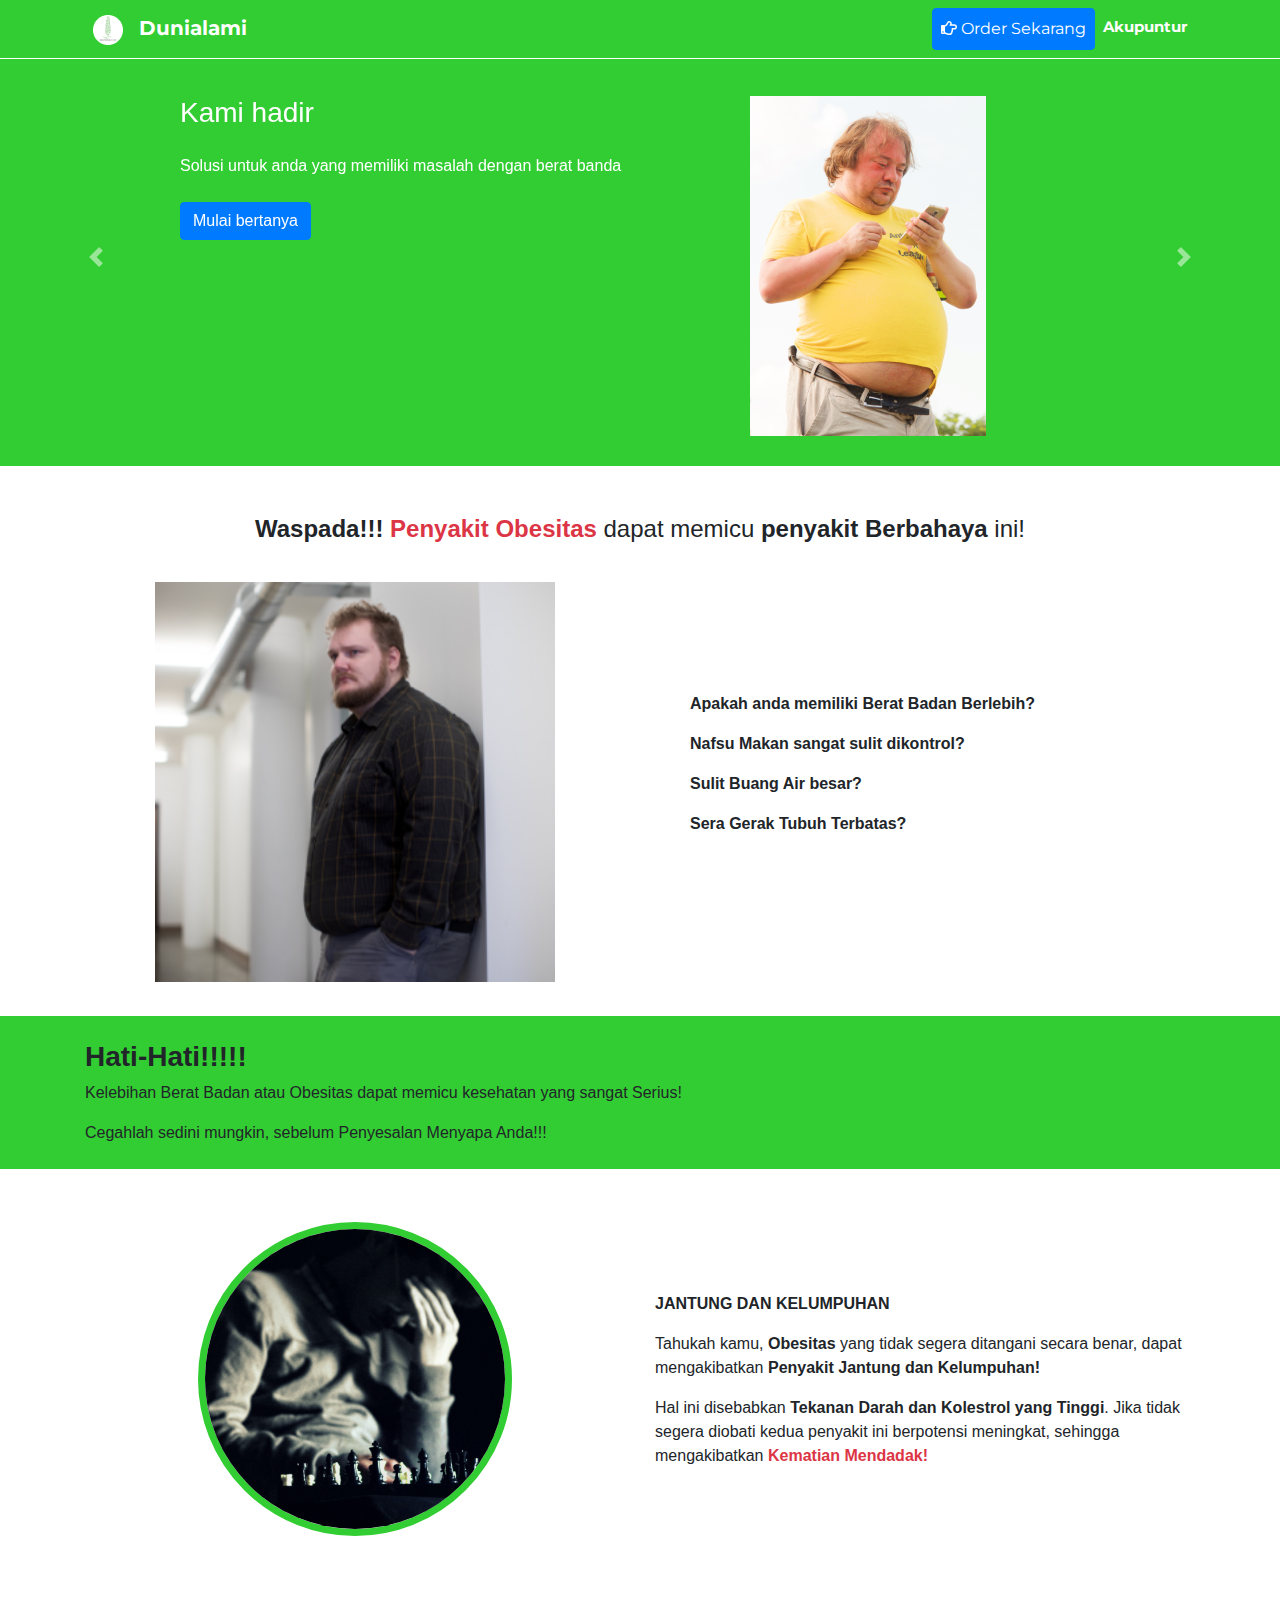
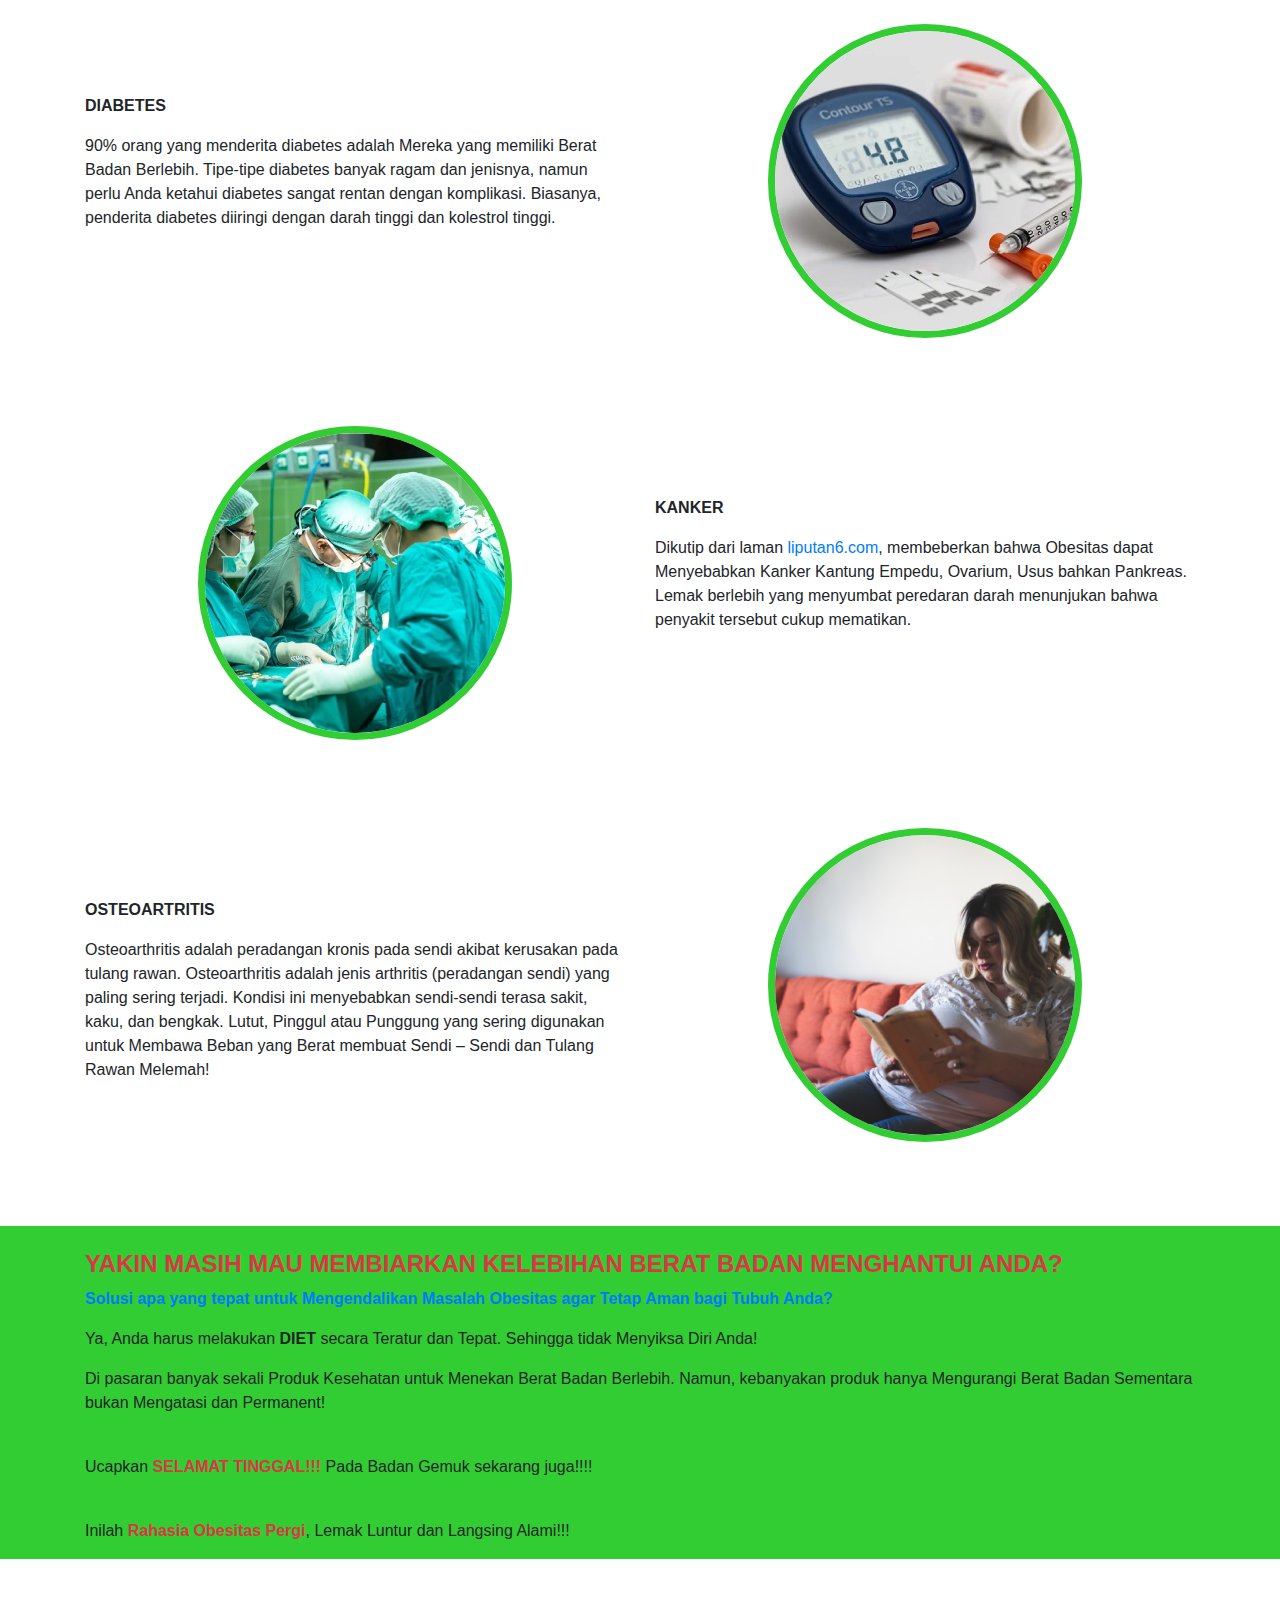
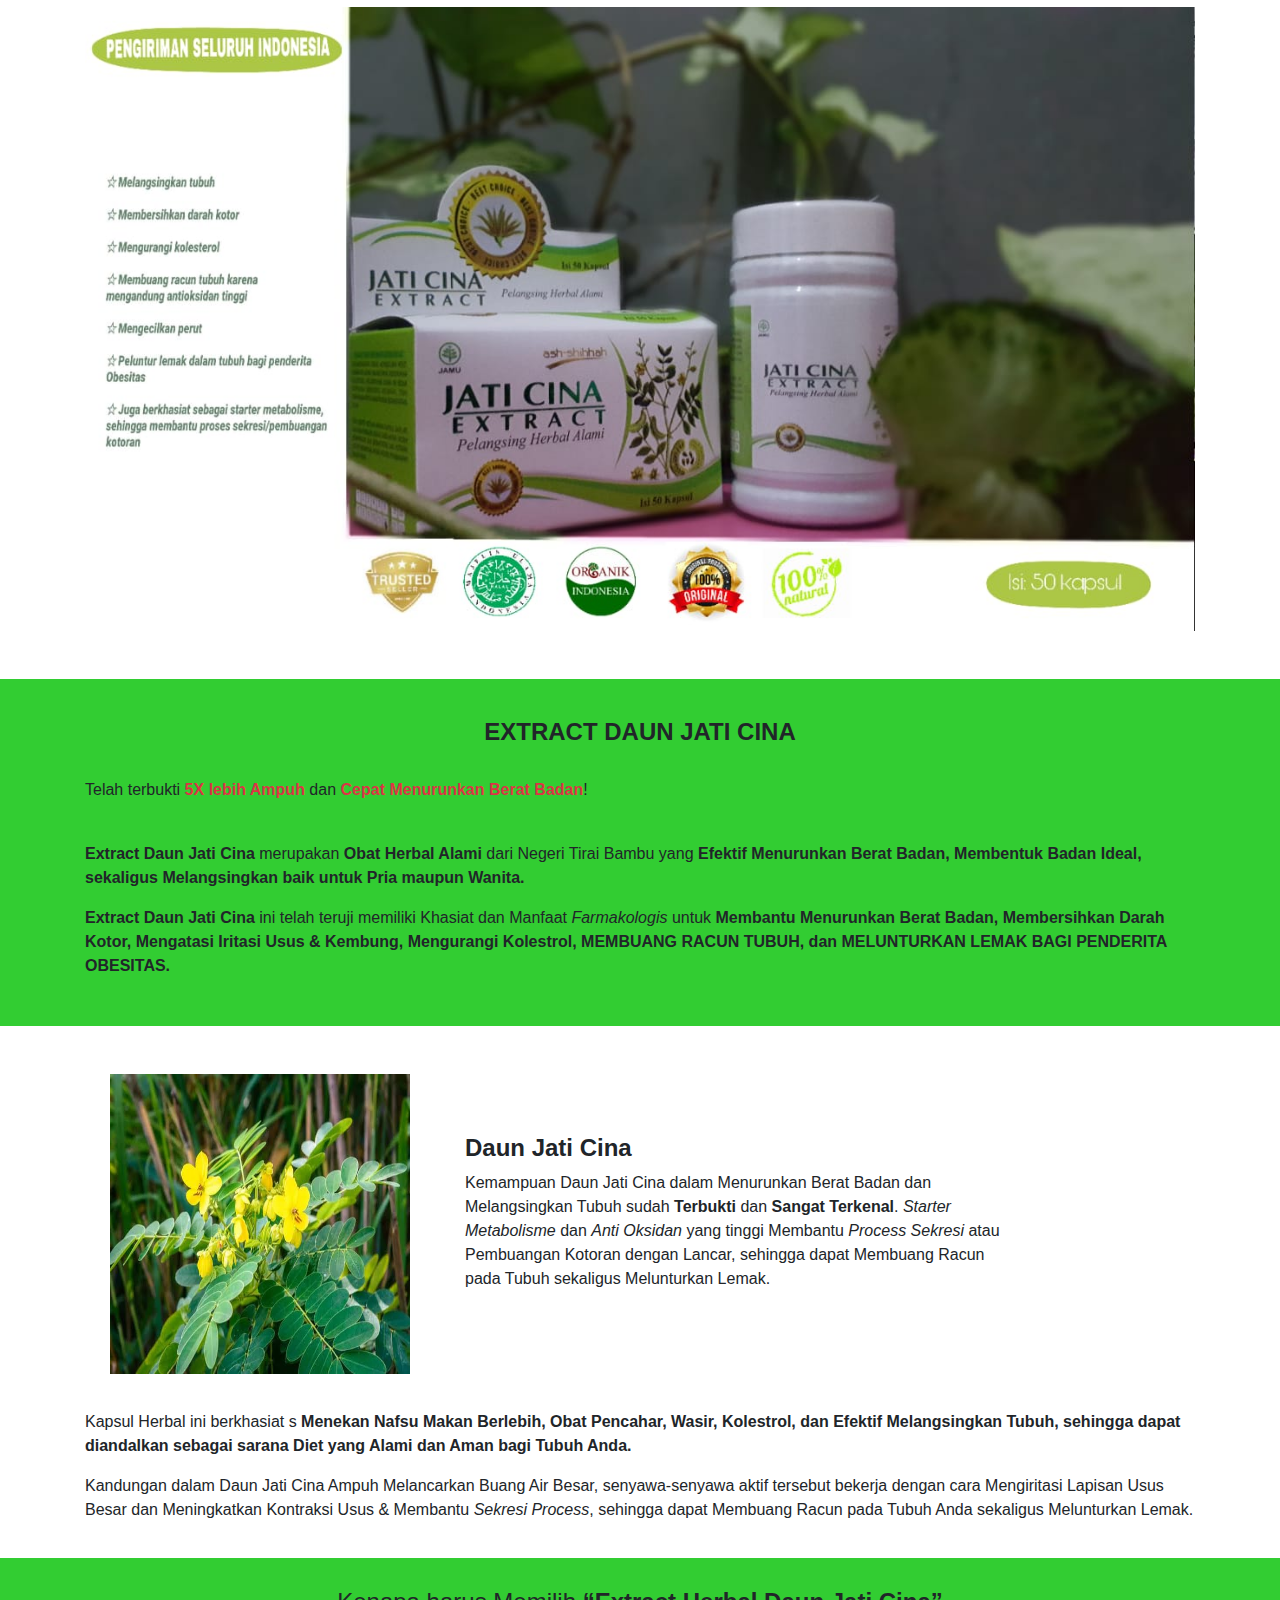
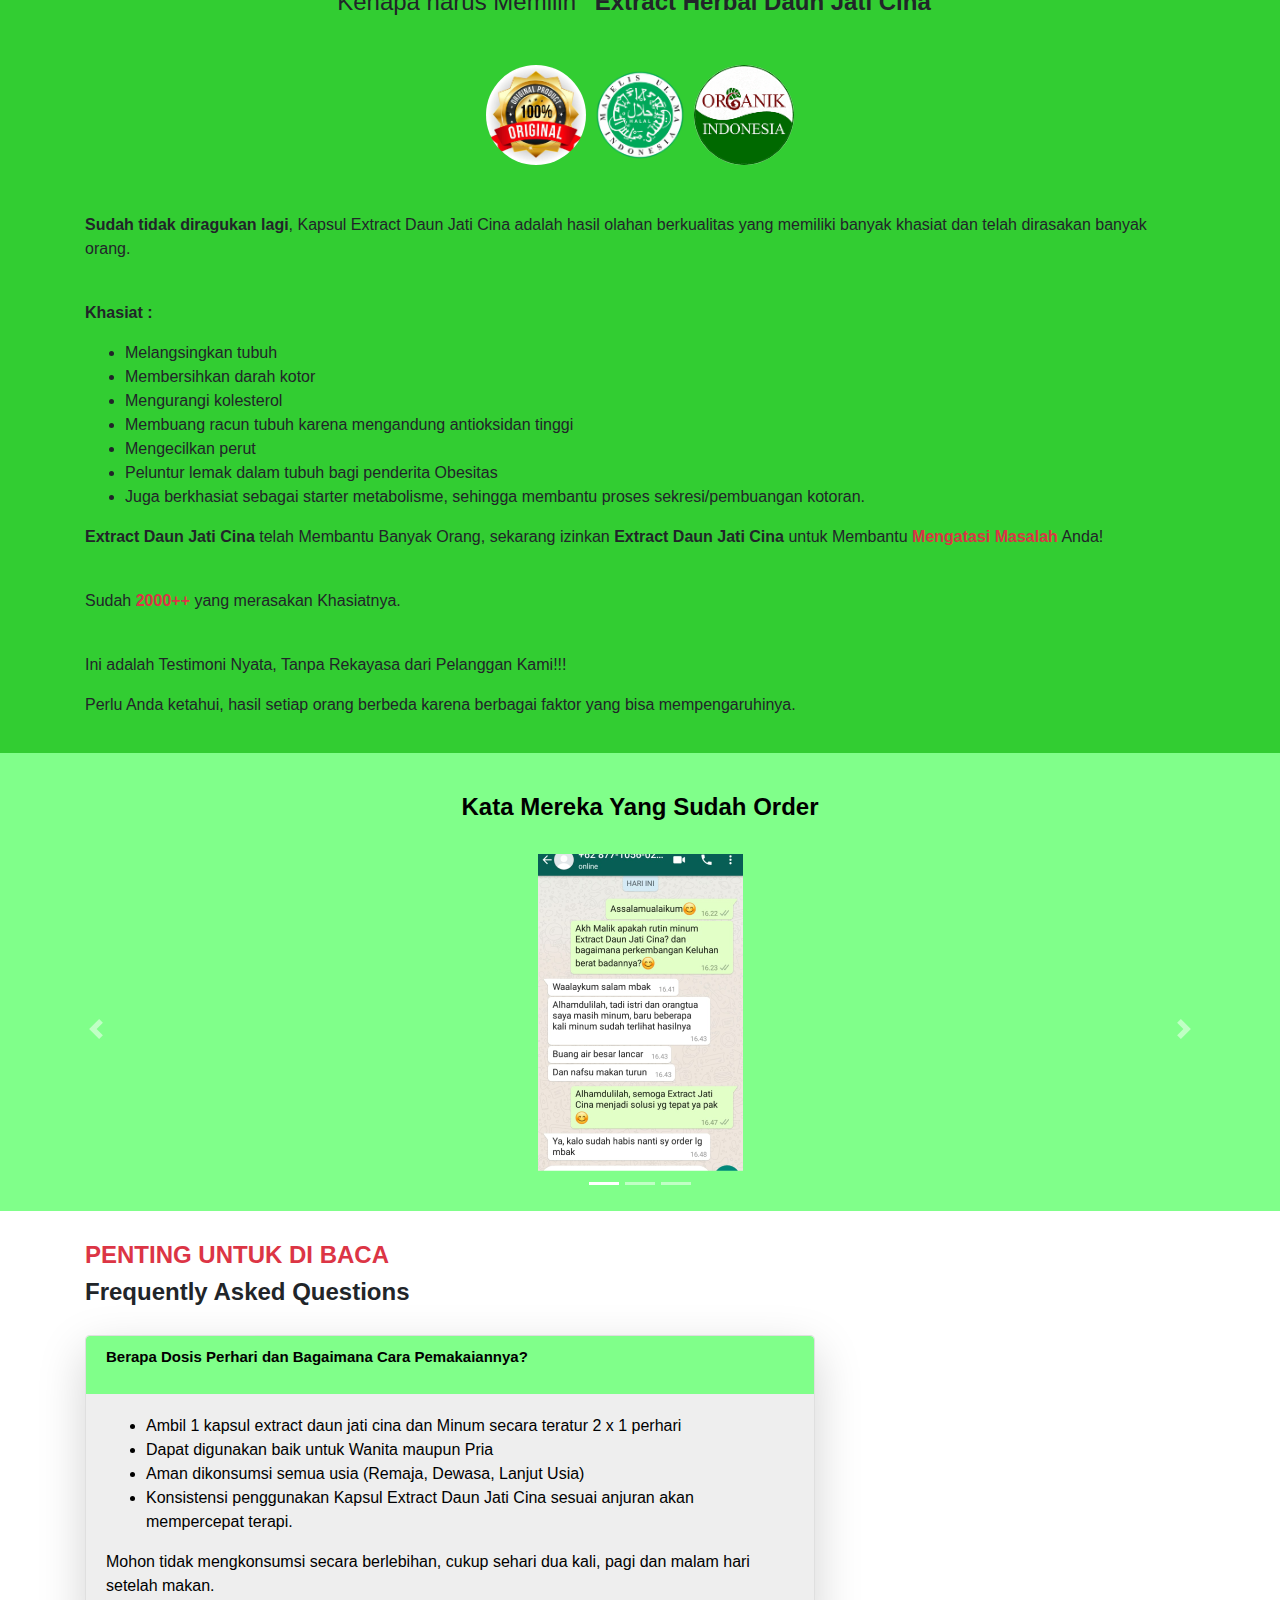
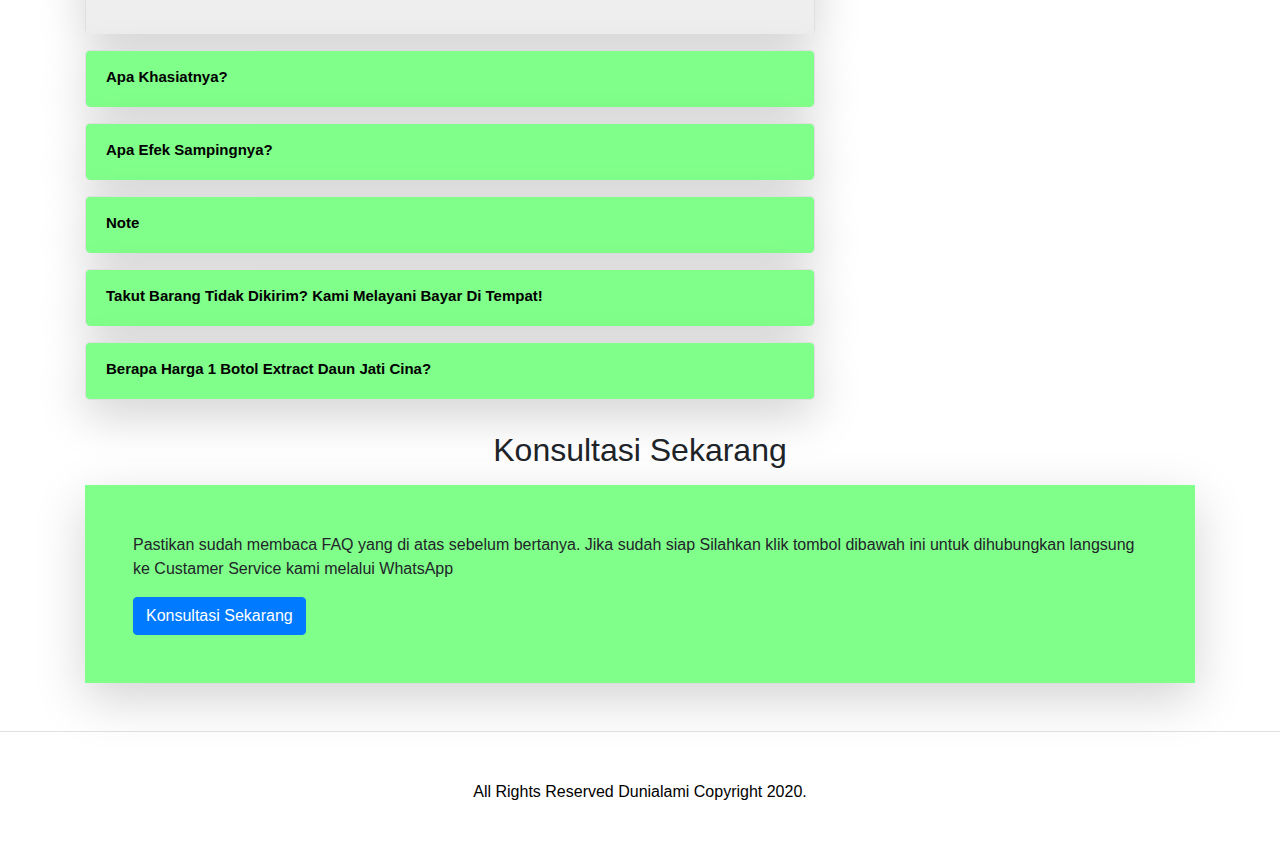
==== commit 174fa4bd: "Commit Pertama" ====
--- a/index.html
+++ b/index.html
@@ -43,8 +43,11 @@
         <div class="navbar-nav ml-auto">
           <a href="https://pesan.link/orderdunialami" class="nav-link  text-white btn btn-primary "><i
               class="far fa-hand-point-right"></i>
-            Order
-            Sekarang</a>
+            Order Sekarang
+          </a>
+          <a href="akupuntur.html" class="nav-link  text-white ">
+            Akupuntur
+          </a>
         </div>
       </div>
     </div>
